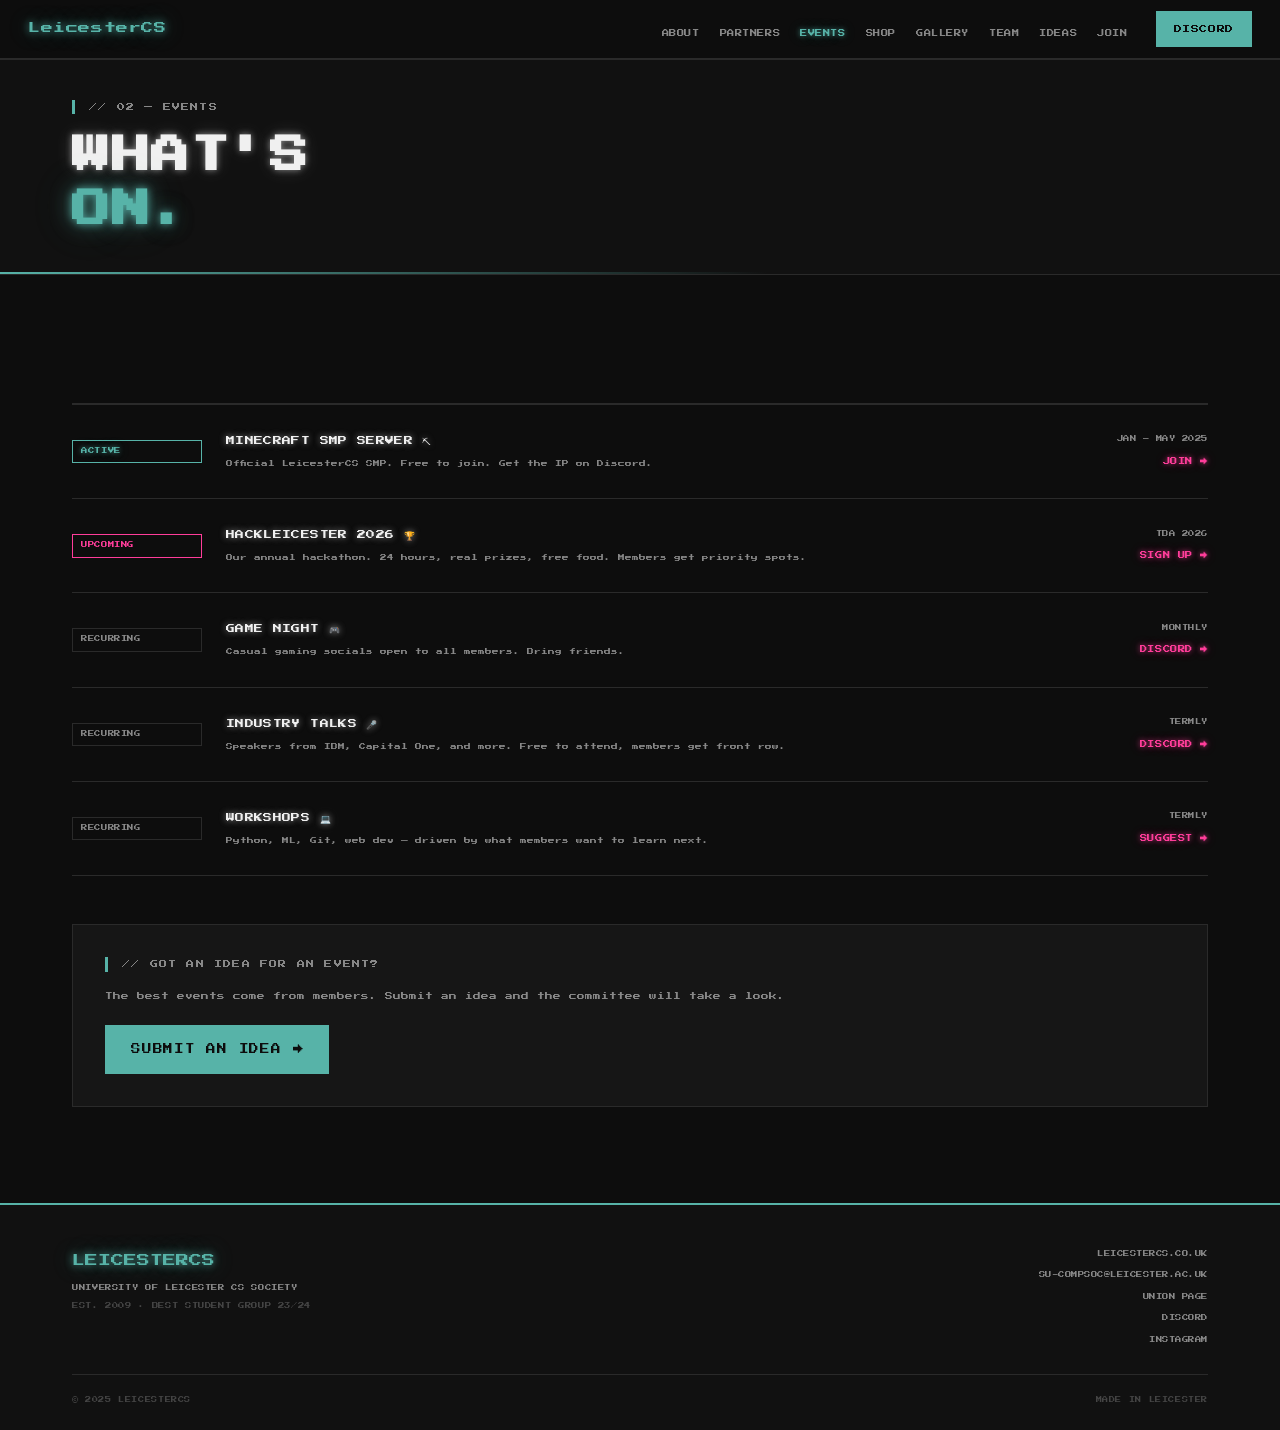
==== events.html @ c7681b05 "new changes and made everything a different page" ====
<!DOCTYPE html>
<html lang="en">
<head>
  <meta charset="UTF-8" />
  <meta name="viewport" content="width=device-width, initial-scale=1.0" />
  <title>Events — LeicesterCS</title>
  <link rel="preconnect" href="https://fonts.googleapis.com" />
  <link rel="preconnect" href="https://fonts.gstatic.com" crossorigin />
  <link href="https://fonts.googleapis.com/css2?family=Press+Start+2P&display=swap" rel="stylesheet" />
  <link rel="stylesheet" href="style.css" />
  <!-- Favicon -->
  <link rel="icon" type="image/svg+xml" href="favicon.svg" />
  <link rel="icon" type="image/x-icon" href="favicon.ico" />
  <link rel="apple-touch-icon" sizes="192x192" href="favicon-192.png" />

  <!-- Open Graph -->
  <meta property="og:type"        content="website" />
  <meta property="og:site_name"   content="LeicesterCS" />
  <meta property="og:title"       content="Events — LeicesterCS" />
  <meta property="og:description" content="Hackathons, game nights, industry talks, workshops, and our Minecraft SMP. See what's on at LeicesterCS." />
  <meta property="og:url"         content="https://leicestercs.co.uk/events.html" />
  <meta property="og:image"       content="https://leicestercs.co.uk/favicon-192.png" />

  <!-- Twitter Card -->
  <meta name="twitter:card"        content="summary" />
  <meta name="twitter:title"       content="Events — LeicesterCS" />
  <meta name="twitter:description" content="Hackathons, game nights, industry talks, workshops, and our Minecraft SMP. See what's on at LeicesterCS." />
  <meta name="twitter:image"       content="https://leicestercs.co.uk/favicon-192.png" />

  <!-- Meta description -->
  <meta name="description" content="Hackathons, game nights, industry talks, workshops, and our Minecraft SMP. See what's on at LeicesterCS." />
</head>
<body>

  <nav id="navbar">
    <div class="nav-inner">
      <a href="index.html" class="nav-logo">LeicesterCS</a>
      <ul class="nav-links">
        <li><a href="about.html">ABOUT</a></li>
        <li><a href="partners.html">PARTNERS</a></li>
        <li><a href="events.html">EVENTS</a></li>
        <li><a href="shop.html">SHOP</a></li>
        <li><a href="gallery.html">GALLERY</a></li>
        <li><a href="team.html">TEAM</a></li>
        <li><a href="ideas.html">IDEAS</a></li>
        <li><a href="join.html">JOIN</a></li>
      </ul>
      <a href="https://discord.gg/VAg2SQfhEq" target="_blank" class="nav-cta">DISCORD</a>
      <button class="hamburger" id="hamburger" aria-label="Menu">
        <span></span><span></span><span></span>
      </button>
    </div>
  </nav>

  <div class="mobile-menu" id="mobileMenu">
    <a href="about.html"    class="mm-link">ABOUT</a>
    <a href="partners.html" class="mm-link">PARTNERS</a>
    <a href="events.html"   class="mm-link">EVENTS</a>
    <a href="shop.html"     class="mm-link">SHOP</a>
    <a href="gallery.html"  class="mm-link">GALLERY</a>
    <a href="team.html"     class="mm-link">TEAM</a>
    <a href="ideas.html"    class="mm-link">IDEAS</a>
    <a href="join.html"     class="mm-link">JOIN</a>
  </div>

  <div class="page-wrap">
    <div class="page-header">
      <div class="page-header-inner">
        <div class="sec-label">// 02 — EVENTS</div>
        <h1 class="sec-title">WHAT'S<br/><span class="accent">ON.</span></h1>
      </div>
    </div>

    <main class="page-main">
      <div class="container">
        <div class="events-list">

          <div class="event-row">
            <span class="ev-tag live">ACTIVE</span>
            <div class="ev-body">
              <div class="ev-name">MINECRAFT SMP SERVER ⛏</div>
              <div class="ev-desc">Official LeicesterCS SMP. Free to join. Get the IP on Discord.</div>
            </div>
            <div class="ev-right">
              <span class="ev-date">JAN – MAY 2025</span>
              <a href="https://discord.gg/VAg2SQfhEq" target="_blank" class="ev-link">JOIN →</a>
            </div>
          </div>

          <div class="event-row">
            <span class="ev-tag" style="border-color:var(--pink);color:var(--pink);">UPCOMING</span>
            <div class="ev-body">
              <div class="ev-name">HACKLEICESTER 2026 🏆</div>
              <div class="ev-desc">Our annual hackathon. 24 hours, real prizes, free food. Members get priority spots.</div>
            </div>
            <div class="ev-right">
              <span class="ev-date">TBA 2026</span>
              <a href="join.html" class="ev-link">SIGN UP →</a>
            </div>
          </div>

          <div class="event-row">
            <span class="ev-tag">RECURRING</span>
            <div class="ev-body">
              <div class="ev-name">GAME NIGHT 🎮</div>
              <div class="ev-desc">Casual gaming socials open to all members. Bring friends.</div>
            </div>
            <div class="ev-right">
              <span class="ev-date">MONTHLY</span>
              <a href="https://discord.gg/VAg2SQfhEq" target="_blank" class="ev-link">DISCORD →</a>
            </div>
          </div>

          <div class="event-row">
            <span class="ev-tag">RECURRING</span>
            <div class="ev-body">
              <div class="ev-name">INDUSTRY TALKS 🎤</div>
              <div class="ev-desc">Speakers from IBM, Capital One, and more. Free to attend, members get front row.</div>
            </div>
            <div class="ev-right">
              <span class="ev-date">TERMLY</span>
              <a href="https://discord.gg/VAg2SQfhEq" target="_blank" class="ev-link">DISCORD →</a>
            </div>
          </div>

          <div class="event-row">
            <span class="ev-tag">RECURRING</span>
            <div class="ev-body">
              <div class="ev-name">WORKSHOPS 💻</div>
              <div class="ev-desc">Python, ML, Git, web dev — driven by what members want to learn next.</div>
            </div>
            <div class="ev-right">
              <span class="ev-date">TERMLY</span>
              <a href="ideas.html" class="ev-link">SUGGEST →</a>
            </div>
          </div>

        </div>

        <div style="margin-top:48px; padding:32px; border:1px solid var(--border); background:var(--bg-card);">
          <div class="sec-label" style="margin-bottom:16px;">// GOT AN IDEA FOR AN EVENT?</div>
          <p style="font-size:0.48rem; color:var(--grey); line-height:2.2; margin-bottom:20px;">The best events come from members. Submit an idea and the committee will take a look.</p>
          <a href="ideas.html" class="btn-primary">SUBMIT AN IDEA →</a>
        </div>
      </div>
    </main>

    <footer id="footer">
      <div class="container">
        <div class="footer-grid">
          <div>
            <div class="footer-logo">LEICESTERCS</div>
            <div class="footer-sub">UNIVERSITY OF LEICESTER CS SOCIETY</div>
            <div class="footer-sub dim">EST. 2009 · BEST STUDENT GROUP 23/24</div>
          </div>
          <div class="footer-links">
            <a href="https://leicestercs.co.uk" target="_blank">LEICESTERCS.CO.UK</a>
            <a href="mailto:SU-COMPSOC@leicester.ac.uk">SU-COMPSOC@LEICESTER.AC.UK</a>
            <a href="https://www.leicesterunion.com/sportsandsocs/societies/18501/" target="_blank">UNION PAGE</a>
            <a href="https://discord.gg/VAg2SQfhEq" target="_blank">DISCORD</a>
            <a href="https://instagram.com/uol_computerscience" target="_blank">INSTAGRAM</a>
          </div>
        </div>
        <div class="footer-rule"></div>
        <div class="footer-bottom">
          <span>© 2025 LEICESTERCS</span>
          <span>MADE IN LEICESTER</span>
        </div>
      </div>
    </footer>
  </div>

  <script src="nav.js"></script>
</body>
</html>
---- style.css ----
/* =============================================
   LEICESTERCS — NEO PIXEL
   Dark · Teal · White · Pink accent
   ============================================= */

:root {
  --bg:        #0d0d0d;
  --bg-alt:    #111111;
  --bg-card:   #161616;
  --teal:      #57B3A8;
  --teal-dim:  #3d9288;
  --pink:      #ff3d9a;
  --white:     #f0f0f0;
  --grey:      #888888;
  --border:    #2a2a2a;
  --font:      'Press Start 2P', monospace;
  --nav-h:     60px;

  --glow-t:    0 0 8px rgba(87,179,168,0.9), 0 0 22px rgba(87,179,168,0.45), 0 0 45px rgba(87,179,168,0.18);
  --glow-t-sm: 0 0 5px rgba(87,179,168,0.7), 0 0 14px rgba(87,179,168,0.32);
  --glow-p:    0 0 8px rgba(255,61,154,0.85), 0 0 22px rgba(255,61,154,0.4), 0 0 45px rgba(255,61,154,0.15);
  --glow-p-sm: 0 0 5px rgba(255,61,154,0.65), 0 0 12px rgba(255,61,154,0.3);
  --glow-w:    0 0 6px rgba(240,240,240,0.5),  0 0 18px rgba(240,240,240,0.18);
}

*, *::before, *::after { box-sizing: border-box; margin: 0; padding: 0; }
html { scroll-behavior: smooth; font-size: 16px; }

body {
  background: var(--bg);
  color: var(--white);
  font-family: var(--font);
  line-height: 1.8;
  overflow-x: hidden;
  min-height: 100vh;
}

a { color: var(--teal); text-decoration: none; }
a:hover { color: var(--pink); }
::selection { background: var(--teal); color: var(--bg); }

::-webkit-scrollbar { width: 6px; }
::-webkit-scrollbar-track { background: var(--bg); }
::-webkit-scrollbar-thumb { background: var(--border); }
::-webkit-scrollbar-thumb:hover { background: var(--teal); }

.teal  { color: var(--teal); }
.pink  { color: var(--pink); }
.accent { color: var(--teal); }

/* === NAVBAR === */
#navbar {
  position: fixed;
  top: 0; left: 0; right: 0;
  height: var(--nav-h);
  background: var(--bg);
  border-bottom: 2px solid var(--border);
  z-index: 900;
  transition: border-color 0.2s;
}
#navbar.scrolled { border-bottom-color: var(--teal); }

.nav-inner {
  max-width: 1300px;
  margin: 0 auto;
  padding: 0 28px;
  height: 100%;
  display: flex;
  align-items: center;
  gap: 28px;
}

.nav-logo {
  font-size: 0.75rem;
  color: var(--teal);
  white-space: nowrap;
  text-shadow: var(--glow-t);
  text-decoration: none;
  letter-spacing: 0.05em;
}
.nav-logo:hover { color: var(--pink); text-shadow: var(--glow-p); }

.nav-links {
  display: flex;
  gap: 20px;
  list-style: none;
  margin-left: auto;
}
.nav-links a {
  font-size: 0.45rem;
  color: var(--grey);
  letter-spacing: 0.08em;
  text-decoration: none;
  transition: color 0.15s, text-shadow 0.15s;
}
.nav-links a:hover { color: var(--teal); text-shadow: var(--glow-t-sm); }
.nav-links a.active { color: var(--teal); text-shadow: var(--glow-t-sm); }

.nav-cta {
  font-size: 0.5rem;
  color: var(--bg);
  background: var(--teal);
  padding: 9px 16px;
  letter-spacing: 0.08em;
  white-space: nowrap;
  text-decoration: none;
  border: 2px solid var(--teal);
  transition: background 0.15s, color 0.15s, text-shadow 0.15s;
}
.nav-cta:hover { background: transparent; color: var(--teal); text-shadow: var(--glow-t-sm); }

.hamburger {
  display: none;
  flex-direction: column;
  gap: 5px;
  background: none;
  border: none;
  cursor: pointer;
  padding: 4px;
  margin-left: auto;
}
.hamburger span { display: block; width: 20px; height: 2px; background: var(--white); transition: 0.2s; }

/* === MOBILE MENU === */
.mobile-menu {
  position: fixed;
  top: var(--nav-h); left: 0; right: 0;
  background: var(--bg);
  border-bottom: 2px solid var(--teal);
  z-index: 899;
  padding: 24px 28px;
  display: flex;
  flex-direction: column;
  gap: 16px;
  transform: translateY(-110%);
  transition: transform 0.3s ease;
}
.mobile-menu.open { transform: translateY(0); }
.mm-link {
  font-size: 0.6rem;
  color: var(--grey);
  letter-spacing: 0.1em;
  text-decoration: none;
  display: block;
  padding: 6px 0;
  transition: color 0.15s;
}
.mm-link:hover, .mm-link.active { color: var(--teal); }

/* === PAGE WRAPPER === */
.page-wrap {
  padding-top: var(--nav-h);
  min-height: 100vh;
  display: flex;
  flex-direction: column;
}

.page-main {
  flex: 1;
  padding: 72px 0 96px;
}

/* === BUTTONS === */
.btn-primary {
  display: inline-block;
  font-family: var(--font);
  font-size: 0.6rem;
  color: var(--bg);
  background: var(--teal);
  padding: 14px 24px;
  border: 2px solid var(--teal);
  cursor: pointer;
  letter-spacing: 0.08em;
  text-decoration: none;
  transition: background 0.15s, color 0.15s, text-shadow 0.15s;
}
.btn-primary:hover { background: transparent; color: var(--teal); text-shadow: var(--glow-t-sm); }
.btn-primary.full { width: 100%; text-align: center; }

.btn-secondary {
  display: inline-block;
  font-family: var(--font);
  font-size: 0.6rem;
  color: var(--pink);
  background: transparent;
  padding: 14px 24px;
  border: 2px solid var(--pink);
  cursor: pointer;
  letter-spacing: 0.08em;
  text-decoration: none;
  transition: background 0.15s, color 0.15s;
}
.btn-secondary:hover { background: var(--pink); color: var(--bg); }

/* === LAYOUT HELPERS === */
.container { max-width: 1200px; margin: 0 auto; padding: 0 32px; }

.sec-label {
  font-size: 0.5rem;
  color: var(--grey);
  letter-spacing: 0.15em;
  margin-bottom: 28px;
  border-left: 3px solid var(--teal);
  padding-left: 14px;
}
.sec-title {
  font-size: clamp(1.4rem, 3.5vw, 2.4rem);
  line-height: 1.4;
  color: var(--white);
  margin-bottom: 28px;
  letter-spacing: 0.04em;
  text-shadow: var(--glow-w);
}
.sec-title .accent { color: var(--teal); text-shadow: var(--glow-t); }
.sec-title .pink   { color: var(--pink); text-shadow: var(--glow-p); }
.sec-sub {
  font-size: 0.5rem;
  color: var(--grey);
  letter-spacing: 0.1em;
  margin-bottom: 40px;
  line-height: 2;
}

/* === PAGE HEADER BAND === */
.page-header {
  background: var(--bg-alt);
  border-bottom: 1px solid var(--border);
  padding: 40px 0 36px;
  margin-bottom: 56px;
  position: relative;
  overflow: hidden;
}
.page-header::after {
  content: '';
  position: absolute;
  bottom: 0; left: 0; right: 0;
  height: 2px;
  background: linear-gradient(90deg, var(--teal) 0%, transparent 60%);
}
.page-header-inner {
  max-width: 1200px;
  margin: 0 auto;
  padding: 0 32px;
}
.page-header .sec-label { margin-bottom: 16px; }
.page-header .sec-title { margin-bottom: 0; }

/* === TICKER === */
.ticker-bar {
  background: var(--teal);
  overflow: hidden;
  padding: 11px 0;
  display: flex;
  align-items: center;
  border-top: 2px solid var(--teal);
  border-bottom: 2px solid var(--teal);
}
.ticker-track {
  display: flex;
  align-items: center;
  animation: ticker 30s linear infinite;
  font-size: 0.5rem;
  color: var(--bg);
  letter-spacing: 0.1em;
  white-space: nowrap;
  will-change: transform;
}
.ticker-track span { display: inline-block; padding: 0 8px; }
.ticker-track .ts { margin: 0 8px; }
@keyframes ticker { from { transform: translateX(0); } to { transform: translateX(-50%); } }

/* === HERO (index only) === */
#hero {
  min-height: calc(100vh - var(--nav-h));
  display: flex;
  flex-direction: column;
  align-items: stretch;
  position: relative;
  overflow: hidden;
  border-bottom: 2px solid var(--border);
}

.pixel-grid {
  position: absolute;
  inset: 0;
  background-image: radial-gradient(circle, #2a2a2a 1px, transparent 1px);
  background-size: 28px 28px;
  opacity: 0.5;
  pointer-events: none;
}

.hero-inner {
  position: relative;
  z-index: 1;
  max-width: 1200px;
  margin: 0 auto;
  padding: 80px 32px 64px;
  width: 100%;
  flex: 1;
  display: flex;
  flex-direction: column;
  justify-content: center;
}

.hero-tag {
  font-size: 0.5rem;
  color: var(--teal);
  letter-spacing: 0.12em;
  margin-bottom: 28px;
  text-shadow: var(--glow-t-sm);
}

.hero-title {
  display: flex;
  flex-direction: column;
  gap: 4px;
  margin-bottom: 32px;
}
.hero-title span {
  font-size: clamp(2.2rem, 6vw, 5.5rem);
  line-height: 1.1;
  letter-spacing: -0.01em;
  display: block;
  color: var(--white);
  text-shadow: var(--glow-w);
}
.hero-title span.accent { color: var(--teal); text-shadow: var(--glow-t); }

.hero-sub {
  font-size: 0.55rem;
  color: var(--grey);
  letter-spacing: 0.1em;
  line-height: 2.2;
  margin-bottom: 36px;
}

.hero-actions { display: flex; gap: 14px; flex-wrap: wrap; }

/* === ABOUT PAGE === */
.about-grid {
  display: grid;
  grid-template-columns: 1fr 1fr;
  gap: 56px;
  align-items: start;
  margin-bottom: 64px;
}
.about-lead {
  font-size: 0.55rem;
  color: var(--white);
  line-height: 2.2;
  margin-bottom: 16px;
  text-shadow: var(--glow-w);
}
.about-body {
  font-size: 0.5rem;
  color: var(--grey);
  line-height: 2.2;
}

.pillars {
  display: grid;
  grid-template-columns: 1fr 1fr;
  gap: 2px;
}
.pillar {
  background: var(--bg-card);
  border: 1px solid var(--border);
  padding: 22px 18px;
  transition: border-color 0.15s;
}
.pillar:hover { border-color: var(--teal); }
.pillar-num { font-size: 0.7rem; margin-bottom: 10px; }
.pillar-num.teal { color: var(--teal); text-shadow: var(--glow-t-sm); }
.pillar-num.pink { color: var(--pink); text-shadow: var(--glow-p-sm); }
.pillar-title { font-size: 0.6rem; color: var(--white); margin-bottom: 12px; letter-spacing: 0.06em; text-shadow: var(--glow-w); }
.pillar p { font-size: 0.45rem; color: var(--grey); line-height: 2.2; }

/* === PARTNERS === */
.partners-marquee {
  overflow: hidden;
  position: relative;
  padding: 30px 0;
  margin-top: 48px;
}
.partners-marquee::before,
.partners-marquee::after {
  content: "";
  position: absolute;
  top: 0;
  width: 120px;
  height: 100%;
  z-index: 2;
}
.partners-marquee::before { left: 0; background: linear-gradient(to right, var(--bg), transparent); }
.partners-marquee::after  { right: 0; background: linear-gradient(to left, var(--bg), transparent); }

.marquee-track {
  display: flex;
  width: max-content;
  animation: scrollMarquee 8s linear infinite;
}
@keyframes scrollMarquee {
  from { transform: translateX(0); }
  to   { transform: translateX(-50%); }
}

.partner {
  flex: 0 0 auto;
  width: 180px;
  height: 100px;
  margin: 0 40px;
  display: flex;
  align-items: center;
  justify-content: center;
  background: var(--bg-card);
  border: 2px solid var(--border);
  opacity: 0.6;
  transform: scale(0.95);
  transition: all 0.5s ease;
}
.partner:hover { border-color: var(--teal); transform: scale(1.1); box-shadow: var(--glow-t); opacity: 1; }
.partner.in-view { opacity: 1; transform: scale(1.05); box-shadow: 0 0 10px rgba(0,255,200,0.3); }

.ncfa-logo {
  font-family: 'Inter', sans-serif;
  font-weight: 700;
  letter-spacing: 0.08em;
  font-size: 20px;
  color: #ececff;
  text-shadow: 0 0 8px rgba(139,92,246,0.4);
}
.partner img {
  max-height: 55px;
  max-width: 100%;
  object-fit: contain;
  filter: brightness(0) invert(1) grayscale(100%);
  transition: all 0.5s ease;
}
.partner:hover img, .partner.in-view img { filter: brightness(1.2); }

/* === EVENTS === */
.events-list { border-top: 2px solid var(--border); }
.event-row {
  display: grid;
  grid-template-columns: 130px 1fr 180px;
  gap: 24px;
  padding: 28px 0;
  border-bottom: 1px solid var(--border);
  align-items: center;
  transition: background 0.15s;
}
.event-row:hover { background: rgba(87,179,168,0.04); }
.ev-tag {
  font-size: 0.4rem;
  color: var(--grey);
  border: 1px solid var(--border);
  padding: 5px 8px;
  letter-spacing: 0.1em;
  display: inline-block;
  white-space: nowrap;
}
.ev-tag.live { border-color: var(--teal); color: var(--teal); text-shadow: var(--glow-t-sm); }
.ev-name { font-size: 0.55rem; color: var(--white); margin-bottom: 8px; letter-spacing: 0.04em; text-shadow: var(--glow-w); }
.ev-desc { font-size: 0.42rem; color: var(--grey); line-height: 2; }
.ev-right {
  display: flex;
  flex-direction: column;
  align-items: flex-end;
  justify-content: center;
  gap: 10px;
}
.ev-date { font-size: 0.4rem; color: var(--grey); letter-spacing: 0.08em; }
.ev-link {
  font-size: 0.45rem;
  color: var(--pink);
  letter-spacing: 0.08em;
  text-decoration: none;
  text-shadow: var(--glow-p-sm);
  display: flex;
  align-items: center;
  transition: color 0.15s, text-shadow 0.15s;
}
.ev-link:hover { color: var(--teal); text-shadow: var(--glow-t-sm); }

/* === SHOP === */
.shop-grid {
  display: grid;
  grid-template-columns: repeat(4, 1fr);
  gap: 2px;
  margin-bottom: 28px;
}
.shop-card {
  background: var(--bg-card);
  border: 1px solid var(--border);
  overflow: hidden;
  transition: border-color 0.15s;
}
.shop-card:hover { border-color: var(--teal); }
.shop-img {
  aspect-ratio: 1;
  background: var(--bg-alt);
  display: flex;
  flex-direction: column;
  align-items: center;
  justify-content: center;
  gap: 10px;
  border-bottom: 1px solid var(--border);
}
.shop-ph-icon { font-size: 2rem; opacity: 0.5; }
.shop-ph-txt  { font-size: 0.38rem; color: var(--grey); letter-spacing: 0.1em; }
.shop-info    { padding: 16px 14px; }
.shop-name    { font-size: 0.5rem; color: var(--white); margin-bottom: 8px; line-height: 1.6; text-shadow: var(--glow-w); }
.shop-desc    { font-size: 0.4rem; color: var(--grey); line-height: 2; margin-bottom: 14px; }
.shop-foot    { display: flex; align-items: center; justify-content: space-between; flex-wrap: wrap; gap: 6px; }
.shop-price   { font-size: 0.55rem; color: var(--teal); text-shadow: var(--glow-t-sm); }
.badge-soon {
  font-size: 0.38rem;
  color: var(--grey);
  border: 1px solid var(--border);
  padding: 3px 7px;
  letter-spacing: 0.08em;
}
.shop-note { font-size: 0.45rem; color: var(--grey); line-height: 2.2; border-top: 1px solid var(--border); padding-top: 20px; letter-spacing: 0.06em; }
.shop-note a { color: var(--teal); text-shadow: var(--glow-t-sm); }

/* === GALLERY === */
.gallery-layout {
  display: grid;
  grid-template-columns: 1fr 1fr;
  gap: 56px;
  align-items: center;
}
.gallery-body { font-size: 0.48rem; color: var(--grey); line-height: 2.2; margin-bottom: 20px; }
.gallery-note { font-size: 0.38rem; color: var(--grey); letter-spacing: 0.1em; line-height: 2; margin-top: 12px; }

.gallery-mosaic {
  display: grid;
  grid-template-columns: 1fr 1fr;
  gap: 2px;
}
.gm-tile {
  position: relative;
  background: var(--bg-card);
  border: 1px solid var(--border);
  overflow: hidden;
  cursor: default;
  transition: border-color 0.15s;
  min-height: 160px;
}
.gm-tile:hover { border-color: var(--teal); }
.gm-tile:hover .gm-label { color: var(--teal); text-shadow: var(--glow-t-sm); }
.gm-tile:hover img { transform: scale(1.04); filter: brightness(0.9); }
.gm-tile.tall { grid-row: span 2; min-height: 320px; }
.gm-tile.wide { grid-column: span 2; }

.gm-tile img {
  width: 100%; height: 100%;
  object-fit: cover; object-position: center;
  display: block;
  position: absolute; inset: 0;
  transition: transform 0.4s ease, filter 0.4s ease;
  filter: brightness(0.75);
}
.gm-label {
  position: absolute;
  bottom: 0; left: 0; right: 0;
  padding: 10px 12px;
  font-size: 0.38rem;
  color: var(--white);
  letter-spacing: 0.1em;
  background: linear-gradient(transparent, rgba(0,0,0,0.75));
  transition: color 0.15s, text-shadow 0.15s;
  z-index: 1;
}

/* === TEAM === */
.team-grid {
  display: grid;
  grid-template-columns: repeat(4, 1fr);
  gap: 2px;
}
.team-card-wrap { display: flex; flex-direction: column; }
.team-card { height: 300px; position: relative; }

.team-card .tc-front { opacity: 1;  transform: rotateY(0deg);    pointer-events: auto; }
.team-card .tc-back  { opacity: 0;  transform: rotateY(180deg);  pointer-events: none; }
.team-card.flipped .tc-front { opacity: 0; transform: rotateY(-180deg); pointer-events: none; }
.team-card.flipped .tc-back  { opacity: 1; transform: rotateY(0deg);    pointer-events: auto; }

.tc-front, .tc-back {
  position: absolute;
  top: 0; left: 0; right: 0; bottom: 0;
  padding: 14px 12px;
  display: flex; flex-direction: column;
  backface-visibility: hidden;
  -webkit-backface-visibility: hidden;
  transition: transform 0.45s ease, opacity 0.45s ease;
  overflow: hidden;
}
.tc-front { background: var(--bg-card); border: 1px solid var(--border); border-bottom: none; }
.tc-back  { background: var(--bg-card); border: 1px solid var(--teal); border-bottom: none; justify-content: center; gap: 10px; }

.tc-photo {
  flex: 1; min-height: 0;
  background: var(--bg-alt);
  border: 1px solid var(--border);
  display: flex; align-items: center; justify-content: center;
  margin-bottom: 10px; overflow: hidden;
}
.tc-photo img { width: 100%; height: 100%; object-fit: cover; object-position: center top; display: block; }
.tc-ph-init { font-size: 1rem; color: var(--border); user-select: none; }

.tc-role      { font-size: 0.35rem; color: var(--teal); letter-spacing: 0.08em; line-height: 1.8; text-shadow: var(--glow-t-sm); flex-shrink: 0; }
.tc-name      { font-size: 0.42rem; color: var(--white); text-shadow: var(--glow-w); line-height: 1.6; flex-shrink: 0; }
.tc-back-role { font-size: 0.35rem; color: var(--pink); letter-spacing: 0.08em; text-shadow: var(--glow-p-sm); line-height: 1.8; }
.tc-back-name { font-size: 0.42rem; color: var(--white); text-shadow: var(--glow-w); margin-bottom: 6px; }
.tc-fact-lbl  { font-size: 0.33rem; color: var(--teal); letter-spacing: 0.12em; border-top: 1px solid var(--border); padding-top: 8px; text-shadow: var(--glow-t-sm); }
.tc-fact      { font-size: 0.38rem; color: var(--white); line-height: 1.9; text-shadow: var(--glow-w); }

.tc-footer {
  display: flex; align-items: stretch;
  background: var(--bg-card);
  border: 1px solid var(--border);
  border-top: 1px solid var(--teal);
  flex-shrink: 0;
}
.tc-flip-btn {
  font-family: var(--font);
  font-size: 0.33rem; color: var(--grey);
  background: transparent; border: none;
  border-right: 1px solid var(--border);
  padding: 10px 12px; cursor: pointer;
  letter-spacing: 0.06em; white-space: nowrap;
  transition: color 0.15s, text-shadow 0.15s;
}
.tc-flip-btn:hover  { color: var(--teal); text-shadow: var(--glow-t-sm); }
.tc-flip-btn.active { color: var(--pink); text-shadow: var(--glow-p-sm); }
.tc-li {
  font-size: 0.33rem; color: var(--teal);
  letter-spacing: 0.06em; text-decoration: none;
  padding: 10px 12px; flex: 1; text-align: right;
  text-shadow: var(--glow-t-sm);
  display: flex; align-items: center; justify-content: flex-end;
  transition: color 0.15s, text-shadow 0.15s, background 0.15s;
}
.tc-li:hover { color: var(--pink); text-shadow: var(--glow-p-sm); background: rgba(255,61,154,0.05); }

/* === IDEAS === */
.ideas-layout {
  display: grid;
  grid-template-columns: 1fr 1.2fr;
  gap: 64px;
  align-items: start;
}
.ideas-body { font-size: 0.48rem; color: var(--grey); line-height: 2.2; }

.fg { display: flex; flex-direction: column; gap: 8px; margin-bottom: 18px; }
.fg label { font-size: 0.42rem; color: var(--grey); letter-spacing: 0.12em; }
.opt { color: #555; }
.req { color: var(--pink); }
.fg input, .fg select, .fg textarea {
  font-family: var(--font); font-size: 0.45rem;
  color: var(--white); background: var(--bg-card);
  border: 1px solid var(--border);
  padding: 12px 14px; outline: none; resize: vertical;
  letter-spacing: 0.06em;
  transition: border-color 0.15s, box-shadow 0.15s;
  appearance: none;
}
.fg input:focus, .fg select:focus, .fg textarea:focus {
  border-color: var(--teal);
  box-shadow: 0 0 0 2px rgba(87,179,168,0.15);
}
.fg input::placeholder, .fg textarea::placeholder { color: #444; }
.fg select option { background: var(--bg-card); }

.form-ok { display: none; text-align: center; padding: 48px 20px; border: 2px solid var(--teal); }
.ok-mark  { font-size: 2rem; color: var(--teal); margin-bottom: 16px; text-shadow: var(--glow-t); }
.ok-title { font-size: 0.7rem; color: var(--teal); margin-bottom: 12px; text-shadow: var(--glow-t); }
.ok-body  { font-size: 0.45rem; color: var(--grey); line-height: 2.2; letter-spacing: 0.08em; }

/* === JOIN === */
.join-layout {
  display: grid;
  grid-template-columns: 1fr 1.2fr;
  gap: 64px;
  align-items: start;
}
.join-body { font-size: 0.48rem; color: var(--grey); line-height: 2.2; margin-bottom: 28px; }
.join-body .teal { text-shadow: var(--glow-t-sm); }

.perks { display: flex; flex-direction: column; gap: 10px; margin-bottom: 28px; }
.perk {
  font-size: 0.45rem; color: var(--white);
  letter-spacing: 0.08em; padding-left: 16px;
  position: relative; line-height: 2; text-shadow: var(--glow-w);
}
.perk::before { content: '▸'; position: absolute; left: 0; color: var(--teal); text-shadow: var(--glow-t-sm); }

.socials { display: flex; flex-wrap: wrap; gap: 8px; }
.soc {
  font-size: 0.4rem; color: var(--grey);
  border: 1px solid var(--border);
  padding: 7px 12px; letter-spacing: 0.08em; text-decoration: none;
  transition: border-color 0.15s, color 0.15s, text-shadow 0.15s;
}
.soc:hover { border-color: var(--pink); color: var(--pink); text-shadow: var(--glow-p-sm); }

.union-signup {
  background: var(--bg-card); border: 1px solid var(--border);
  padding: 32px 28px; display: flex; flex-direction: column; gap: 20px;
}
.us-label   { font-size: 0.45rem; color: var(--teal); letter-spacing: 0.15em; text-shadow: var(--glow-t-sm); }
.us-body    { font-size: 0.42rem; color: var(--grey); line-height: 2.2; letter-spacing: 0.06em; }
.us-note    { font-size: 0.38rem; color: var(--grey); letter-spacing: 0.1em; line-height: 2; margin-top: -8px; }
.us-divider { font-size: 0.38rem; color: var(--grey); letter-spacing: 0.15em; text-align: center; border-top: 1px solid var(--border); padding-top: 16px; }
.us-socials { display: flex; flex-wrap: wrap; gap: 8px; }
.us-soc {
  font-size: 0.38rem; color: var(--grey);
  border: 1px solid var(--border);
  padding: 8px 14px; letter-spacing: 0.08em; text-decoration: none;
  transition: border-color 0.15s, color 0.15s, text-shadow 0.15s;
}
.us-soc:hover { border-color: var(--teal); color: var(--teal); text-shadow: var(--glow-t-sm); }

/* === FOOTER === */
#footer {
  background: var(--bg-alt);
  border-top: 2px solid var(--teal);
  padding: 44px 0 24px;
  margin-top: auto;
}
.footer-grid {
  display: grid;
  grid-template-columns: 1fr 1fr;
  gap: 40px; margin-bottom: 28px; align-items: start;
}
.footer-logo { font-size: 0.8rem; color: var(--teal); margin-bottom: 10px; text-shadow: var(--glow-t); }
.footer-sub  { font-size: 0.4rem; color: var(--grey); margin-bottom: 5px; letter-spacing: 0.1em; line-height: 2; }
.footer-sub.dim { color: #444; }
.footer-links { display: flex; flex-direction: column; gap: 10px; align-items: flex-end; }
.footer-links a { font-size: 0.4rem; color: var(--grey); letter-spacing: 0.08em; text-decoration: none; transition: color 0.15s, text-shadow 0.15s; }
.footer-links a:hover { color: var(--teal); text-shadow: var(--glow-t-sm); }
.footer-rule { height: 1px; background: var(--border); margin-bottom: 20px; }
.footer-bottom {
  display: flex; justify-content: space-between;
  flex-wrap: wrap; gap: 10px;
  font-size: 0.38rem; color: #444; letter-spacing: 0.1em;
}

/* === RESPONSIVE === */
@media (max-width: 1100px) {
  .team-grid { grid-template-columns: repeat(3, 1fr); }
  .shop-grid { grid-template-columns: repeat(2, 1fr); }
  .pillars   { grid-template-columns: 1fr 1fr; }
}

@media (max-width: 900px) {
  .about-grid    { grid-template-columns: 1fr; }
  .gallery-layout { grid-template-columns: 1fr; }
  .ideas-layout  { grid-template-columns: 1fr; gap: 40px; }
  .join-layout   { grid-template-columns: 1fr; gap: 40px; }
  .footer-grid   { grid-template-columns: 1fr; }
  .footer-links  { align-items: flex-start; }
  .event-row     { grid-template-columns: 1fr; gap: 10px; padding: 20px 0; }
  .ev-right      { flex-direction: row; align-items: center; gap: 16px; }
  .team-grid     { grid-template-columns: repeat(2, 1fr); }
}

@media (max-width: 700px) {
  :root { --nav-h: 54px; }
  .nav-links, .nav-cta { display: none; }
  .hamburger { display: flex; }
  .nav-inner { padding: 0 18px; gap: 0; }
  .nav-logo  { font-size: 0.6rem; }
  .container { padding: 0 18px; }
  .page-main { padding: 48px 0 72px; }
  .page-header { padding: 28px 0 24px; margin-bottom: 36px; }
  .page-header-inner { padding: 0 18px; }

  .hero-inner  { padding: 36px 18px 48px; }
  .hero-tag    { font-size: 0.4rem; margin-bottom: 20px; }
  .hero-title  { gap: 2px; margin-bottom: 24px; }
  .hero-title span { font-size: clamp(1.6rem, 10vw, 2.6rem); }
  .hero-sub    { font-size: 0.42rem; margin-bottom: 28px; }
  .hero-actions { flex-direction: column; gap: 10px; }
  .hero-actions .btn-primary,
  .hero-actions .btn-secondary { width: 100%; text-align: center; padding: 16px 20px; }

  .sec-label { font-size: 0.4rem; margin-bottom: 20px; }
  .sec-title { font-size: clamp(1rem, 6vw, 1.5rem); }
  .ticker-track { font-size: 0.4rem; }

  .pillars   { grid-template-columns: 1fr; }
  .pillar    { padding: 18px 14px; }
  .shop-grid { grid-template-columns: 1fr 1fr; gap: 2px; }
  .gallery-mosaic { grid-template-columns: 1fr 1fr; gap: 2px; }
  .gm-tile.tall { grid-row: auto; min-height: 160px; }
  .gm-tile.wide { grid-column: auto; }

  .team-grid { grid-template-columns: 1fr 1fr; gap: 2px; }
  .team-card { height: 260px; }
  .tc-role, .tc-back-role { font-size: 0.28rem; }
  .tc-name, .tc-back-name { font-size: 0.36rem; }
  .tc-fact     { font-size: 0.3rem; }
  .tc-flip-btn { font-size: 0.28rem; padding: 9px 9px; }
  .tc-li       { font-size: 0.28rem; padding: 9px 9px; }

  .btn-primary, .btn-secondary { font-size: 0.5rem; padding: 16px 20px; }
  .union-signup { padding: 22px 18px; gap: 16px; }
  .footer-grid  { grid-template-columns: 1fr; }
  .footer-links { align-items: flex-start; }
  .footer-bottom { flex-direction: column; font-size: 0.32rem; }
}

@media (max-width: 420px) {
  .hero-title span { font-size: clamp(1.3rem, 11vw, 1.8rem); }
  .shop-grid  { grid-template-columns: 1fr; }
  .team-grid  { grid-template-columns: 1fr; }
  .team-card  { height: 280px; }
  .gallery-mosaic { grid-template-columns: 1fr; }
  .nav-logo   { font-size: 0.5rem; }
}

/* =============================================
   NEW FEATURES
   ============================================= */

/* === TOAST === */
#toast-container {
  position: fixed;
  bottom: 28px;
  right: 28px;
  z-index: 9999;
  display: flex;
  flex-direction: column;
  gap: 10px;
  pointer-events: none;
}
.toast {
  display: flex;
  align-items: center;
  gap: 12px;
  background: var(--bg-card);
  border: 1px solid var(--teal);
  box-shadow: var(--glow-t-sm);
  padding: 14px 20px;
  font-family: var(--font);
  font-size: 0.38rem;
  color: var(--white);
  letter-spacing: 0.08em;
  opacity: 0;
  transform: translateY(16px);
  transition: opacity 0.3s ease, transform 0.3s ease;
  pointer-events: auto;
  max-width: 340px;
}
.toast.toast-in {
  opacity: 1;
  transform: translateY(0);
}
.toast-mark {
  color: var(--teal);
  font-size: 0.6rem;
  text-shadow: var(--glow-t-sm);
  flex-shrink: 0;
}
@media (max-width: 500px) {
  #toast-container { bottom: 16px; right: 16px; left: 16px; }
  .toast { max-width: 100%; font-size: 0.34rem; }
}

/* === LIGHTBOX === */
#lightbox {
  position: fixed;
  inset: 0;
  z-index: 9000;
  display: flex;
  align-items: center;
  justify-content: center;
  opacity: 0;
  pointer-events: none;
  transition: opacity 0.25s ease;
}
#lightbox.lb-open {
  opacity: 1;
  pointer-events: auto;
}
.lb-backdrop {
  position: absolute;
  inset: 0;
  background: rgba(0,0,0,0.92);
}
.lb-content {
  position: relative;
  z-index: 1;
  display: flex;
  flex-direction: column;
  align-items: center;
  gap: 16px;
  max-width: 90vw;
  max-height: 90vh;
}
.lb-img {
  max-width: 90vw;
  max-height: 78vh;
  object-fit: contain;
  border: 1px solid var(--border);
  display: block;
}
.lb-label {
  font-family: var(--font);
  font-size: 0.4rem;
  color: var(--grey);
  letter-spacing: 0.12em;
}
.lb-close {
  position: fixed;
  top: 24px;
  right: 28px;
  z-index: 2;
  background: var(--bg-card);
  border: 1px solid var(--border);
  color: var(--white);
  font-size: 1.1rem;
  width: 40px;
  height: 40px;
  cursor: pointer;
  display: flex;
  align-items: center;
  justify-content: center;
  transition: border-color 0.15s, color 0.15s;
}
.lb-close:hover { border-color: var(--pink); color: var(--pink); }

.lb-prev, .lb-next {
  position: fixed;
  top: 50%;
  transform: translateY(-50%);
  z-index: 2;
  background: var(--bg-card);
  border: 1px solid var(--border);
  color: var(--white);
  font-size: 1.6rem;
  width: 44px;
  height: 64px;
  cursor: pointer;
  display: flex;
  align-items: center;
  justify-content: center;
  transition: border-color 0.15s, color 0.15s;
  line-height: 1;
}
.lb-prev { left: 20px; }
.lb-next { right: 20px; }
.lb-prev:hover, .lb-next:hover { border-color: var(--teal); color: var(--teal); }

@media (max-width: 600px) {
  .lb-prev { left: 8px; }
  .lb-next { right: 8px; }
  .lb-close { top: 12px; right: 12px; }
}

/* === DISCORD WIDGET === */
.discord-widget {
  background: var(--bg-card);
  border: 1px solid var(--border);
  padding: 28px 24px;
  display: flex;
  align-items: center;
  gap: 24px;
  transition: border-color 0.15s;
  text-decoration: none;
}
.discord-widget:hover { border-color: #5865F2; }
.dw-icon {
  width: 48px;
  height: 48px;
  flex-shrink: 0;
  display: flex;
  align-items: center;
  justify-content: center;
}
.dw-icon svg { width: 100%; height: 100%; }
.dw-info { display: flex; flex-direction: column; gap: 8px; flex: 1; }
.dw-name {
  font-family: var(--font);
  font-size: 0.5rem;
  color: var(--white);
  letter-spacing: 0.06em;
  text-shadow: var(--glow-w);
}
.dw-stats {
  display: flex;
  gap: 20px;
  flex-wrap: wrap;
}
.dw-stat {
  display: flex;
  align-items: center;
  gap: 6px;
  font-family: var(--font);
  font-size: 0.38rem;
  color: var(--grey);
  letter-spacing: 0.06em;
}
.dw-dot {
  width: 8px;
  height: 8px;
  border-radius: 50%;
  background: var(--border);
  flex-shrink: 0;
}
.dw-dot.online { background: #23a55a; box-shadow: 0 0 6px rgba(35,165,90,0.6); }
.dw-join {
  font-family: var(--font);
  font-size: 0.38rem;
  color: #5865F2;
  letter-spacing: 0.08em;
  white-space: nowrap;
  flex-shrink: 0;
}
.discord-widget:hover .dw-join { color: var(--teal); }

/* === FAQ ACCORDION === */
.faq-list {
  border-top: 1px solid var(--border);
  margin-top: 48px;
}
.faq-item {
  border-bottom: 1px solid var(--border);
}
.faq-q {
  width: 100%;
  background: none;
  border: none;
  text-align: left;
  font-family: var(--font);
  font-size: 0.48rem;
  color: var(--white);
  letter-spacing: 0.06em;
  padding: 22px 0;
  cursor: pointer;
  display: flex;
  align-items: center;
  justify-content: space-between;
  gap: 16px;
  line-height: 1.8;
  transition: color 0.15s;
}
.faq-q:hover { color: var(--teal); }
.faq-q::after {
  content: '+';
  font-size: 1rem;
  color: var(--teal);
  text-shadow: var(--glow-t-sm);
  flex-shrink: 0;
  transition: transform 0.25s ease;
  line-height: 1;
}
.faq-item.faq-open .faq-q { color: var(--teal); text-shadow: var(--glow-t-sm); }
.faq-item.faq-open .faq-q::after { transform: rotate(45deg); }
.faq-a {
  max-height: 0;
  overflow: hidden;
  transition: max-height 0.35s ease;
}
.faq-a-inner {
  font-size: 0.44rem;
  color: var(--grey);
  line-height: 2.2;
  padding: 0 0 22px;
  letter-spacing: 0.04em;
}
.faq-a-inner a { color: var(--teal); text-shadow: var(--glow-t-sm); }
.faq-a-inner a:hover { color: var(--pink); }

@media (max-width: 700px) {
  .faq-q { font-size: 0.38rem; padding: 18px 0; }
  .faq-a-inner { font-size: 0.36rem; }
}

/* === SPONSOR FORM === */
.sponsor-form-wrap {
  background: var(--bg-card);
  border: 1px solid var(--border);
  padding: 36px 32px;
  margin-top: 48px;
}
.sponsor-form-wrap .sec-label { margin-bottom: 16px; }
.sponsor-form-wrap p {
  font-size: 0.44rem;
  color: var(--grey);
  line-height: 2.2;
  margin-bottom: 28px;
}
.sponsor-form-grid {
  display: grid;
  grid-template-columns: 1fr 1fr;
  gap: 0 20px;
}
.sponsor-form-grid .fg:last-of-type,
.sponsor-form-grid .fg.full { grid-column: span 2; }

@media (max-width: 700px) {
  .sponsor-form-wrap { padding: 24px 18px; }
  .sponsor-form-grid { grid-template-columns: 1fr; }
  .sponsor-form-grid .fg.full { grid-column: span 1; }
}

/* === DISCORD WIDGET SKELETON === */
@keyframes shimmer {
  0%   { background-position: -400px 0; }
  100% { background-position: 400px 0; }
}
.dw-skeleton {
  background: linear-gradient(90deg, var(--border) 25%, #2f2f2f 50%, var(--border) 75%);
  background-size: 400px 100%;
  animation: shimmer 1.4s ease infinite;
  border-radius: 2px;
  display: inline-block;
}
.dw-skel-name  { width: 120px; height: 10px; }
.dw-skel-stat  { width: 72px;  height: 8px;  }
/* Hide real content until loaded, show skeleton */
.discord-widget:not(.dw-loaded) .dw-name,
.discord-widget:not(.dw-loaded) .dw-stats { visibility: hidden; position: relative; }
.discord-widget:not(.dw-loaded) .dw-name::after {
  content: '';
  position: absolute;
  inset: 0;
  background: linear-gradient(90deg, var(--border) 25%, #2f2f2f 50%, var(--border) 75%);
  background-size: 400px 100%;
  animation: shimmer 1.4s ease infinite;
}
.discord-widget:not(.dw-loaded) .dw-stats::after {
  content: '';
  position: absolute;
  inset: 0;
  background: linear-gradient(90deg, var(--border) 25%, #2f2f2f 50%, var(--border) 75%);
  background-size: 400px 100%;
  animation: shimmer 1.4s ease infinite;
  height: 8px;
  top: 50%;
  transform: translateY(-50%);
}
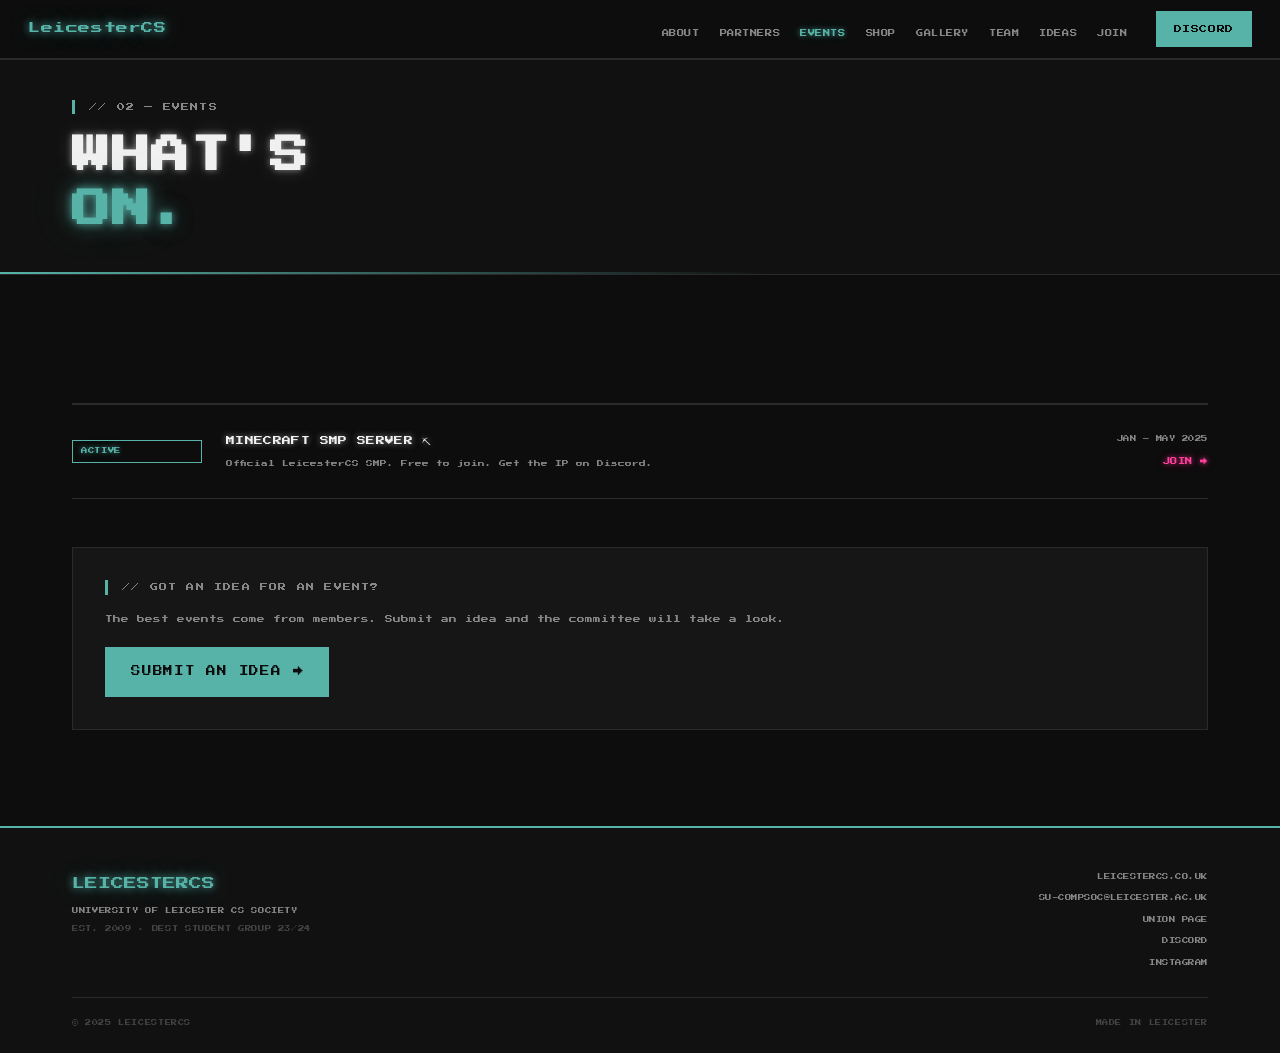
==== commit 2a08cf62: "made minor changes" ====
--- a/events.html
+++ b/events.html
@@ -87,53 +87,6 @@
             </div>
           </div>
 
-          <div class="event-row">
-            <span class="ev-tag" style="border-color:var(--pink);color:var(--pink);">UPCOMING</span>
-            <div class="ev-body">
-              <div class="ev-name">HACKLEICESTER 2026 🏆</div>
-              <div class="ev-desc">Our annual hackathon. 24 hours, real prizes, free food. Members get priority spots.</div>
-            </div>
-            <div class="ev-right">
-              <span class="ev-date">TBA 2026</span>
-              <a href="join.html" class="ev-link">SIGN UP →</a>
-            </div>
-          </div>
-
-          <div class="event-row">
-            <span class="ev-tag">RECURRING</span>
-            <div class="ev-body">
-              <div class="ev-name">GAME NIGHT 🎮</div>
-              <div class="ev-desc">Casual gaming socials open to all members. Bring friends.</div>
-            </div>
-            <div class="ev-right">
-              <span class="ev-date">MONTHLY</span>
-              <a href="https://discord.gg/VAg2SQfhEq" target="_blank" class="ev-link">DISCORD →</a>
-            </div>
-          </div>
-
-          <div class="event-row">
-            <span class="ev-tag">RECURRING</span>
-            <div class="ev-body">
-              <div class="ev-name">INDUSTRY TALKS 🎤</div>
-              <div class="ev-desc">Speakers from IBM, Capital One, and more. Free to attend, members get front row.</div>
-            </div>
-            <div class="ev-right">
-              <span class="ev-date">TERMLY</span>
-              <a href="https://discord.gg/VAg2SQfhEq" target="_blank" class="ev-link">DISCORD →</a>
-            </div>
-          </div>
-
-          <div class="event-row">
-            <span class="ev-tag">RECURRING</span>
-            <div class="ev-body">
-              <div class="ev-name">WORKSHOPS 💻</div>
-              <div class="ev-desc">Python, ML, Git, web dev — driven by what members want to learn next.</div>
-            </div>
-            <div class="ev-right">
-              <span class="ev-date">TERMLY</span>
-              <a href="ideas.html" class="ev-link">SUGGEST →</a>
-            </div>
-          </div>
 
         </div>
 
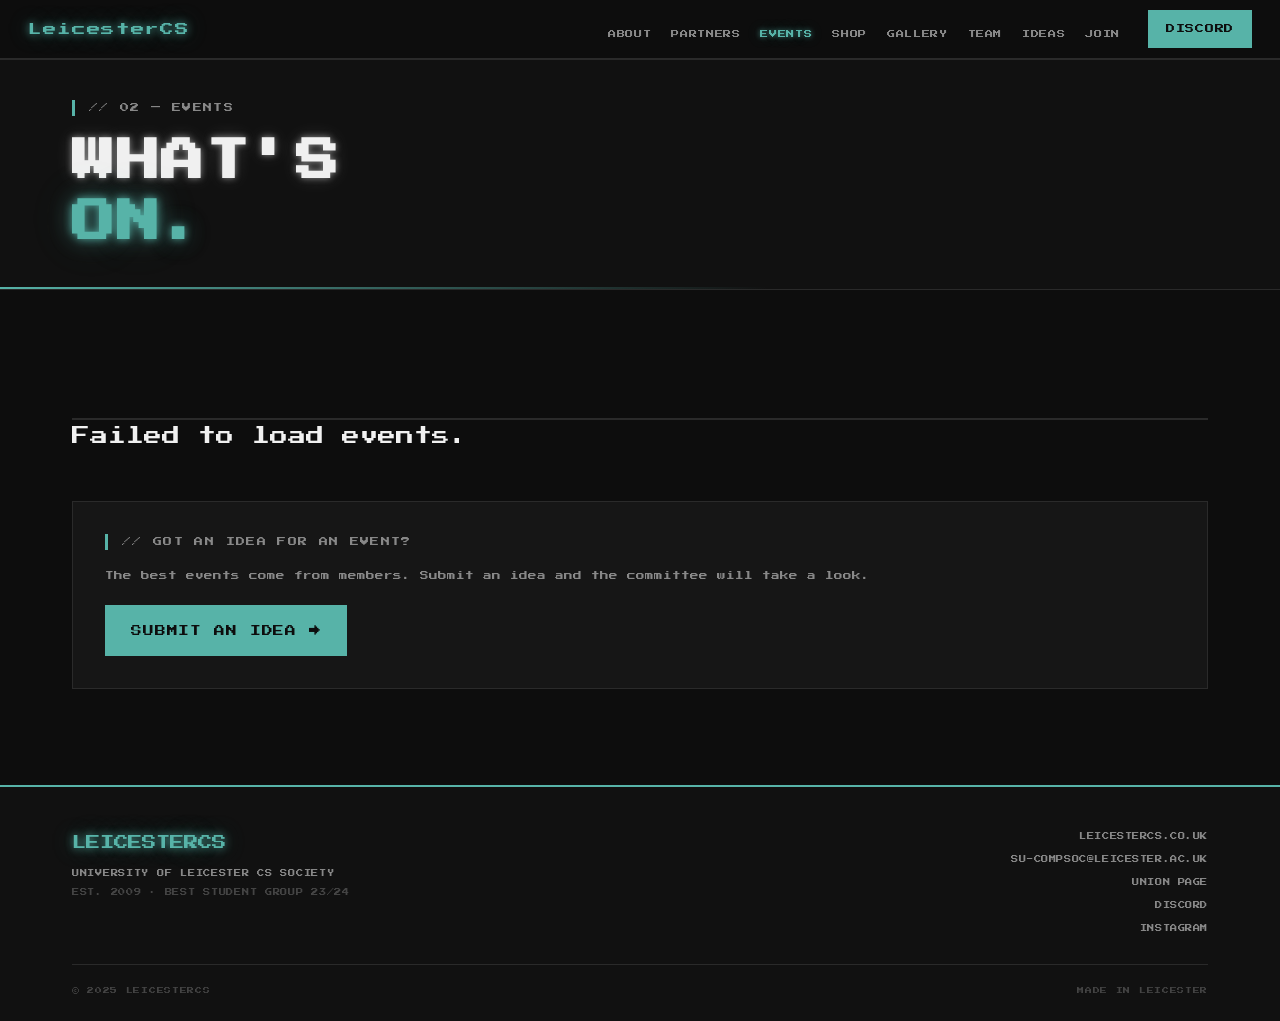
==== commit 5479bedb: "made changes to the backend" ====
--- a/events.html
+++ b/events.html
@@ -73,21 +73,26 @@
 
     <main class="page-main">
       <div class="container">
-        <div class="events-list">
-
-          <div class="event-row">
-            <span class="ev-tag live">ACTIVE</span>
-            <div class="ev-body">
-              <div class="ev-name">MINECRAFT SMP SERVER ⛏</div>
-              <div class="ev-desc">Official LeicesterCS SMP. Free to join. Get the IP on Discord.</div>
-            </div>
-            <div class="ev-right">
-              <span class="ev-date">JAN – MAY 2025</span>
-              <a href="https://discord.gg/VAg2SQfhEq" target="_blank" class="ev-link">JOIN →</a>
-            </div>
-          </div>
-
-
+        <div class="events-list" id="events-list">
+          <!-- Events will be loaded here -->
+        </div>
+
+        <div id="admin-section" style="display: none; margin-top:48px; padding:32px; border:1px solid var(--border); background:var(--bg-card);">
+          <div id="login-form">
+            <div class="sec-label" style="margin-bottom:16px;">// ADMIN LOGIN</div>
+            <input type="password" id="admin-password" placeholder="Enter password">
+            <button id="login-btn">Login</button>
+          </div>
+          <div id="add-event-section" style="display: none;">
+            <div class="sec-label" style="margin-bottom:16px;">// ADD NEW EVENT</div>
+            <form id="add-event-form">
+              <input type="text" id="event-title" placeholder="Title" required>
+              <input type="text" id="event-date" placeholder="Date (e.g., Jan 15, 2025)" required>
+              <textarea id="event-desc" placeholder="Description" required></textarea>
+              <input type="text" id="event-location" placeholder="Location">
+              <button type="submit">Add Event</button>
+            </form>
+          </div>
         </div>
 
         <div style="margin-top:48px; padding:32px; border:1px solid var(--border); background:var(--bg-card);">
@@ -124,5 +129,106 @@
   </div>
 
   <script src="nav.js"></script>
+  <script>
+    // Load events
+    async function loadEvents() {
+      const list = document.getElementById('events-list');
+      showLoading(list);
+      try {
+        const response = await fetch('/events');
+        const events = await response.json();
+        list.innerHTML = '';
+        if (events.length === 0) {
+          list.innerHTML = '<p>No events available yet.</p>';
+          return;
+        }
+        events.forEach(event => {
+          const row = document.createElement('div');
+          row.className = 'event-row';
+          row.innerHTML = `
+            <span class="ev-tag live">UPCOMING</span>
+            <div class="ev-body">
+              <div class="ev-name">${event.title}</div>
+              <div class="ev-desc">${event.description}</div>
+            </div>
+            <div class="ev-right">
+              <span class="ev-date">${event.date}</span>
+              <span class="ev-link">${event.location || 'TBD'}</span>
+            </div>
+          `;
+          list.appendChild(row);
+        });
+      } catch (error) {
+        console.error('Error loading events:', error);
+        list.innerHTML = '<p>Failed to load events.</p>';
+      }
+      hideLoading(list);
+    }
+
+    // Check if admin
+    if (window.location.search.includes('admin=true')) {
+      document.getElementById('admin-section').style.display = 'block';
+      document.getElementById('login-btn').addEventListener('click', async () => {
+        const password = document.getElementById('admin-password').value;
+        try {
+          const response = await fetch('/login', {
+            method: 'POST',
+            headers: { 'Content-Type': 'application/json' },
+            body: JSON.stringify({ password })
+          });
+          if (response.ok) {
+            const data = await response.json();
+            localStorage.setItem('adminToken', data.token);
+            document.getElementById('login-form').style.display = 'none';
+            document.getElementById('add-event-section').style.display = 'block';
+            showToast('Logged in successfully', 'success');
+          } else {
+            showToast('Invalid password', 'error');
+          }
+        } catch (error) {
+          showToast('Login failed', 'error');
+        }
+      });
+
+      // Check if already logged in
+      const token = localStorage.getItem('adminToken');
+      if (token) {
+        document.getElementById('login-form').style.display = 'none';
+        document.getElementById('add-event-section').style.display = 'block';
+      }
+
+      document.getElementById('add-event-form').addEventListener('submit', async (e) => {
+        e.preventDefault();
+        const form = e.target;
+        showLoading(form);
+        const title = document.getElementById('event-title').value;
+        const date = document.getElementById('event-date').value;
+        const description = document.getElementById('event-desc').value;
+        const location = document.getElementById('event-location').value;
+        const token = localStorage.getItem('adminToken');
+        try {
+          const response = await fetch('/events', {
+            method: 'POST',
+            headers: {
+              'Content-Type': 'application/json',
+              'X-API-Key': token
+            },
+            body: JSON.stringify({ title, date, description, location })
+          });
+          const result = await response.json();
+          showToast(result.message, response.ok ? 'success' : 'error');
+          if (response.ok) {
+            form.reset();
+            loadEvents();
+          }
+        } catch (error) {
+          showToast('Failed to add event', 'error');
+        }
+        hideLoading(form);
+      });
+    }
+
+    loadEvents();
+  </script>
 </body>
 </html>
--- a/style.css
+++ b/style.css
@@ -24,7 +24,7 @@
 }
 
 *, *::before, *::after { box-sizing: border-box; margin: 0; padding: 0; }
-html { scroll-behavior: smooth; font-size: 16px; }
+html { scroll-behavior: smooth; font-size: 18px; }
 
 body {
   background: var(--bg);
@@ -397,7 +397,7 @@
 .marquee-track {
   display: flex;
   width: max-content;
-  animation: scrollMarquee 8s linear infinite;
+  animation: scrollMarquee 20s linear infinite;
 }
 @keyframes scrollMarquee {
   from { transform: translateX(0); }
@@ -636,11 +636,41 @@
 .tc-flip-btn:hover  { color: var(--teal); text-shadow: var(--glow-t-sm); }
 .tc-flip-btn.active { color: var(--pink); text-shadow: var(--glow-p-sm); }
 .tc-li {
-  font-size: 0.33rem; color: var(--teal);
-  letter-spacing: 0.06em; text-decoration: none;
-  padding: 10px 12px; flex: 1; text-align: right;
+  font-size: 0.33rem;
+  color: var(--teal);
+  letter-spacing: 0.06em;
+  text-decoration: none;
+  padding: 10px 12px;
+  flex: 1;
+  text-align: right;
   text-shadow: var(--glow-t-sm);
-  display: flex; align-items: center; justify-content: flex-end;
+  display: flex;
+  align-items: center;
+  justify-content: flex-end;
+  transition: color 0.15s, text-shadow 0.15s, background 0.15s;
+}
+.tc-li:hover { color: var(--pink); text-shadow: var(--glow-p-sm); background: rgba(255,61,154,0.05); }
+
+.tc-footer {
+  display: flex;
+  align-items: stretch;
+  background: var(--bg-card);
+  border: 1px solid var(--border);
+  border-top: 1px solid var(--teal);
+  flex-shrink: 0;
+}
+.tc-li {
+  font-size: 0.33rem;
+  color: var(--teal);
+  letter-spacing: 0.06em;
+  text-decoration: none;
+  padding: 10px 12px;
+  flex: 1;
+  text-align: right;
+  text-shadow: var(--glow-t-sm);
+  display: flex;
+  align-items: center;
+  justify-content: flex-end;
   transition: color 0.15s, text-shadow 0.15s, background 0.15s;
 }
 .tc-li:hover { color: var(--pink); text-shadow: var(--glow-p-sm); background: rgba(255,61,154,0.05); }
@@ -851,19 +881,27 @@
   letter-spacing: 0.08em;
   opacity: 0;
   transform: translateY(16px);
-  transition: opacity 0.3s ease, transform 0.3s ease;
+  transition: opacity 0.3s ease, transform 0.3s ease, border-color 0.2s, box-shadow 0.2s;
   pointer-events: auto;
   max-width: 340px;
 }
 .toast.toast-in {
   opacity: 1;
   transform: translateY(0);
+}
+.toast.toast-error {
+  border-color: #ff4444;
+  box-shadow: 0 0 5px rgba(255,68,68,0.7), 0 0 14px rgba(255,68,68,0.32);
 }
 .toast-mark {
   color: var(--teal);
   font-size: 0.6rem;
   text-shadow: var(--glow-t-sm);
   flex-shrink: 0;
+}
+.toast.toast-error .toast-mark {
+  color: #ff4444;
+  text-shadow: 0 0 5px rgba(255,68,68,0.7);
 }
 @media (max-width: 500px) {
   #toast-container { bottom: 16px; right: 16px; left: 16px; }
@@ -959,6 +997,32 @@
   .lb-prev { left: 8px; }
   .lb-next { right: 8px; }
   .lb-close { top: 12px; right: 12px; }
+}
+
+/* === LOADING ANIMATIONS === */
+.loading {
+  position: relative;
+  overflow: hidden;
+}
+.loading::after {
+  content: '';
+  position: absolute;
+  top: 0; left: -100%;
+  width: 100%; height: 100%;
+  background: linear-gradient(90deg, transparent, rgba(87,179,168,0.1), transparent);
+  animation: loading-shimmer 1.5s infinite;
+}
+@keyframes loading-shimmer {
+  0% { left: -100%; }
+  100% { left: 100%; }
+}
+
+.fade-in {
+  animation: fadeIn 0.5s ease-in;
+}
+@keyframes fadeIn {
+  from { opacity: 0; transform: translateY(10px); }
+  to { opacity: 1; transform: translateY(0); }
 }
 
 /* === DISCORD WIDGET === */
